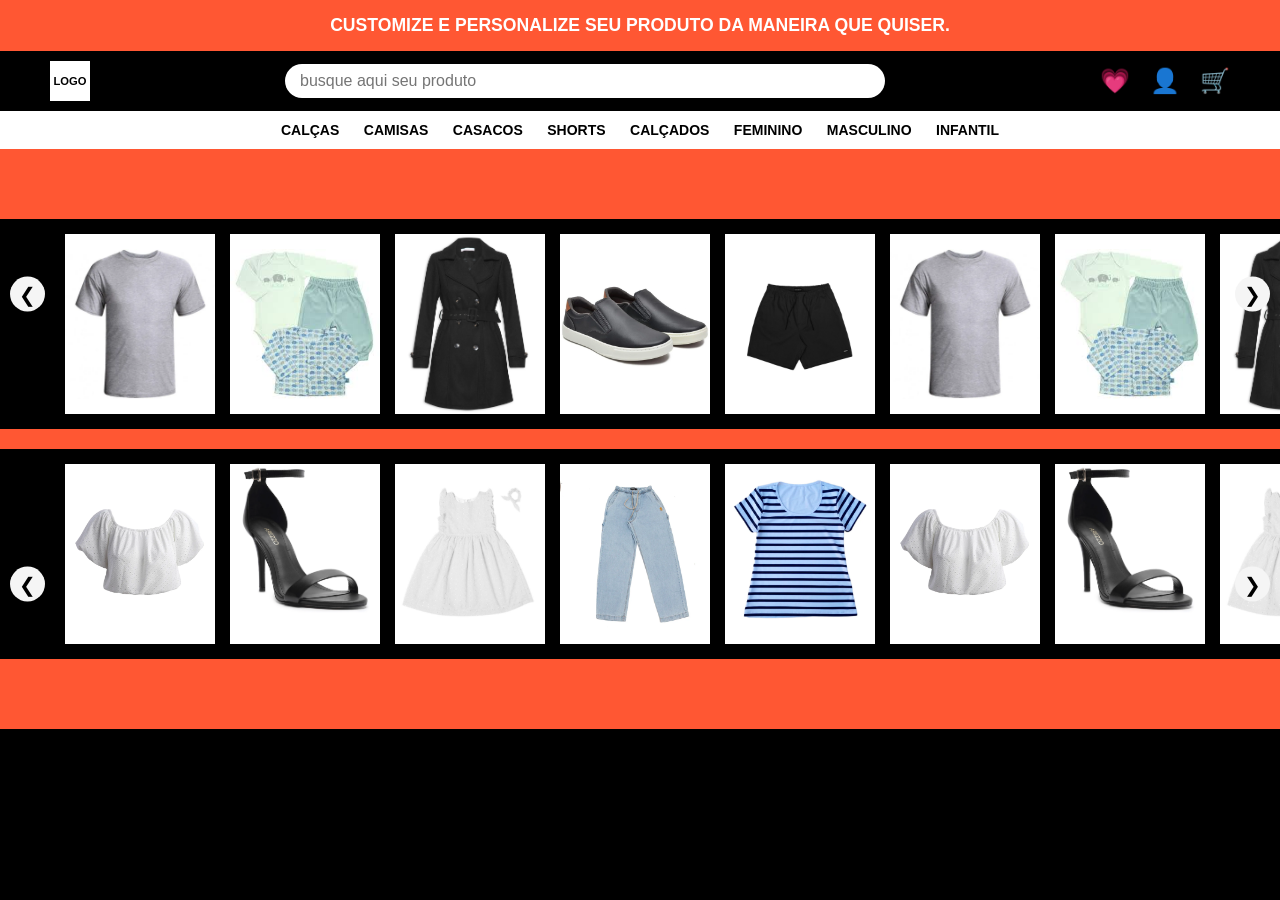
==== index.html @ 85ba28df "ajustes 1" ====
<!DOCTYPE html>
<html lang="pt-BR">
<head>
    <meta charset="UTF-8">
    <meta name="viewport" content="width=device-width, initial-scale=1.0">
    <title>InterAja - Loja</title>
    <link rel="stylesheet" href="style.css">
</head>
<body>

    <header class="topo">
        
        <h2 class="titulo-principal">CUSTOMIZE E PERSONALIZE SEU PRODUTO DA MANEIRA QUE QUISER.</h2>

        <div class="barra-busca-container">
            
            <div class="logo-placeholder">
                LOGO
            </div>

            <div class="barra-busca-wrapper">
                <input type="text" placeholder="busque aqui seu produto">
            </div>
            
            <div class="icons">
                <span class="icone-favoritos">💗</span> 
                <span class="icone-usuario">👤</span>
                <span class="icone-carrinho">🛒</span>
            </div>
        </div>
    </header>

    <nav class="menu">
        <a href="#">calças</a>
        <a href="#">camisas</a>
        <a href="#">casacos</a>
        <a href="#">shorts</a>
        <a href="#">calçados</a>
        <a href="#">feminino</a>
        <a href="#">masculino</a>
        <a href="#">infantil</a>
    </nav>

    <section class="linha-produtos">
        <div class="carrossel-wrapper">
          
            <div class="seta seta-esq">&#10094;</div>

            <div class="produtos" id="carrossel1">
                <img src="img/camisacinza.jpg" alt="Camisa Cinza">
                <img src="img/conjuntobb.jpg" alt="Conjunto Bebê">
                <img src="img/sobretudopreto.jpg" alt="Sobretudo Preto">
                <img src="img/sapatopreto.jpg" alt="Sapato Preto">
                <img src="img/shortpreto.jpg" alt="Short Preto">
                <img src="img/camisacinza.jpg" alt="Camisa Cinza">
                <img src="img/conjuntobb.jpg" alt="Conjunto Bebê">
                <img src="img/sobretudopreto.jpg" alt="Sobretudo Preto">
                <img src="img/sapatopreto.jpg" alt="Sapato Preto">
                <img src="img/shortpreto.jpg" alt="Short Preto">
            </div>

            <div class="seta seta-dir">&#10095;</div>
        </div>
    </section>

    <section class="linha-produtos">
        <div class="carrossel-wrapper">
            <div class="seta seta-esq">&#10094;</div>

            <div class="produtos" id="carrossel2">
                <img src="img/ciganinhabranca.jpg" alt="Ciganinha Branca">
                <img src="img/saltopreto.jpg" alt="Salto Preto">
                <img src="img/vestidinhoinfantil.jpg" alt="Vestido Infantil">
                <img src="img/calcabaggy.jpg" alt="Calça Baggy">
                <img src="img/blusalistrada.jpg" alt="Blusa Listrada">
                <img src="img/ciganinhabranca.jpg" alt="Ciganinha Branca">
                <img src="img/saltopreto.jpg" alt="Salto Preto">
                <img src="img/vestidinhoinfantil.jpg" alt="Vestido Infantil">
                <img src="img/calcabaggy.jpg" alt="Calça Baggy">
                <img src="img/blusalistrada.jpg" alt="Blusa Listrada">
            </div>

            <div class="seta seta-dir">&#10095;</div>
        </div>
    </section>

    <footer class="rodape-inferior">

            <div class="icones-ajuste">
                <span>&#9881;</span> 
            </div>

    </footer>

    <script src="script.js"></script>
</body>
</html>
---- style.css ----
* {
    margin: 0;
    padding: 0;
    box-sizing: border-box; 
}

body {
    /* O fundo do BODY deve ser PRETO, pois você quer as áreas das extremidades em preto */
    background: black; 
    font-family: Arial, Helvetica, sans-serif;
}

/* Opcional: Remova o margin: 0; do body já que o reset acima cobre */
/* body {
    margin: 0; 
    font-family: Arial, Helvetica, sans-serif;
    background: black; 
} */
/* --- TOPO (HEADER) --- */

.topo {
    background: black;
    padding: 0;
    color: white;
    font-weight: 600;
    display: flex;
    flex-direction: column; 
}

/* TÍTULO (CUSTOMIZE...) */
.titulo-principal {
    background: #FF5733; /* Cor Laranja/Vermelha */
    padding: 15px 20px;
    margin: 0;
    font-size: 1.1em;
    text-transform: uppercase;
    /* CORREÇÃO: Centraliza o texto do título */
    text-align: center; 
}

/* CONTAINER que envolve o Logo, busca e ícones */
.barra-busca-container {
    background: black;
    padding: 10px 50px;
    display: flex;
    align-items: center;
    justify-content: space-between; 
}

/* NOVO: Estilo para o Logo */
.logo-placeholder {
    width: 40px;
    height: 40px;
    background-color: white; 
    color: black;
    display: flex;
    justify-content: center;
    align-items: center;
    font-weight: bold;
    font-size: 0.7em;
    flex-shrink: 0; 
}

/* Campo de Busca (Wrapper) - CORREÇÃO DE CENTRALIZAÇÃO */
.barra-busca-wrapper {
    flex-grow: 1; 
    max-width: 600px; 
    /* TRUQUE: Centraliza o wrapper da busca no espaço restante entre Logo e Ícones */
    margin: 0 auto; 
}

.barra-busca-wrapper input {
    width: 100%;
    padding: 8px 15px;
    border: none;
    outline: none;
    border-radius: 20px;
    font-size: 16px;
}

/* ÍCONES */
.icons {
    display: flex;
    align-items: center;
}

.icons span {
    margin-left: 20px;
    font-size: 24px;
    color: white;
    cursor: pointer;
}


/* --- MENU DE CATEGORIAS (NAV) --- */

.menu {
    /* CORREÇÃO: Fundo Branco */
    background: white; 
    text-align: center;
    padding: 10px 0;
}

.menu a {
    margin: 0 10px;
    /* CORREÇÃO: Links em Preto para contraste com o fundo branco */
    color: black; 
    font-size: 14px;
    font-weight: bold; 
    text-decoration: none;
    text-transform: uppercase;
    white-space: nowrap; 
}

/* --- CARROSSEL --- */

/* --- CARROSSEL --- */

.linha-produtos {
    width: 100%;
    /* Mantenha este fundo preto. Ele garante que qualquer margem extra 
       que o carrossel não cubra seja preta, e ele é o container do carrossel. */
    background: black; 
    padding: 0; 
    min-height: 250px; 
}

/* mantém o padrão */
.carrossel-wrapper {
  padding: 30px 0;
}

/* mira o primeiro section.linha-produtos na página e altera só o carrossel dentro dele */
.linha-produtos:nth-of-type(1) .carrossel-wrapper {
  padding-top: 70px;
}
.linha-produtos:nth-of-type(2) .carrossel-wrapper {
    padding-bottom: 70px; /* Aumente aqui o valor */
}


.carrossel-wrapper {
    background: #FF5733;
    width: 100%;
    box-sizing: border-box;
    position: relative; 
    padding: 10px 0; /* ZERO nas laterais */
    
    display: flex;
    align-items: center;
    justify-content: space-between;
}

/* A seta em si */
/* A seta em si (regras gerais) */
.seta {
    width: 35px;
    height: 35px;
    border-radius: 50%;
    background: whitesmoke;
    display: flex;
    justify-content: center;
    align-items: center;
    font-size: 20px;
    cursor: pointer;
    flex-shrink: 0;
    color: black;
    
    /* ADIÇÃO ESSENCIAL: Retira do fluxo e permite posicionar */
    position: absolute; 
    
    /* Centraliza verticalmente (metade do topo + metade da altura da seta para cima) */
    top: 50%;
    transform: translateY(-50%); 
    
    /* REMOVER: Margem de segurança (não é mais necessária) */
    margin: 0; 
}

/* Posicionar Seta Esquerda na extremidade */
.seta-esq {
    /* CORREÇÃO: Fixa na borda esquerda do wrapper */
    left: 10px; 
}

/* Posicionar Seta Direita na extremidade */
.seta-dir {
    /* CORREÇÃO: Fixa na borda direita do wrapper */
    right: 10px; 
}

.produtos {
    background: black; 
    display: flex;
    gap: 15px; 
    overflow-x: hidden; 
    scroll-behavior: smooth;
    flex: 1; 
    
    /* CORREÇÃO: Adiciona padding para que as setas absolutas não cubram os itens */
    padding: 15px 50px; /* Padding de 50px para dar espaço às setas de 35px */
}
/* CORREÇÃO DE TAMANHO: Redução das imagens */
.produtos img {
    width: 150px; /* Mantendo o tamanho menor */
    height: 180px; /* Mantendo o tamanho menor */
    background: white;
    padding: 0;
    border-radius: 0;
    object-fit: contain; 
    flex-shrink: 0; 
}

/* NOVO: Ajustar a margem do primeiro item do carrossel para afastar da seta */
.produtos img:first-child {
    /* Adiciona uma margem extra no início para compensar o padding do wrapper e a margem da seta */
    margin-left: 15px; 
}
/* E o último item, se fosse visível (não é necessário para um carrossel oculto) */
/*
.produtos img:last-child {
    margin-right: 15px; 
}
*/

/* --- RODAPÉ INFERIOR --- */
.rodape-inferior {
    background: black;
    padding: 25px 0;

}
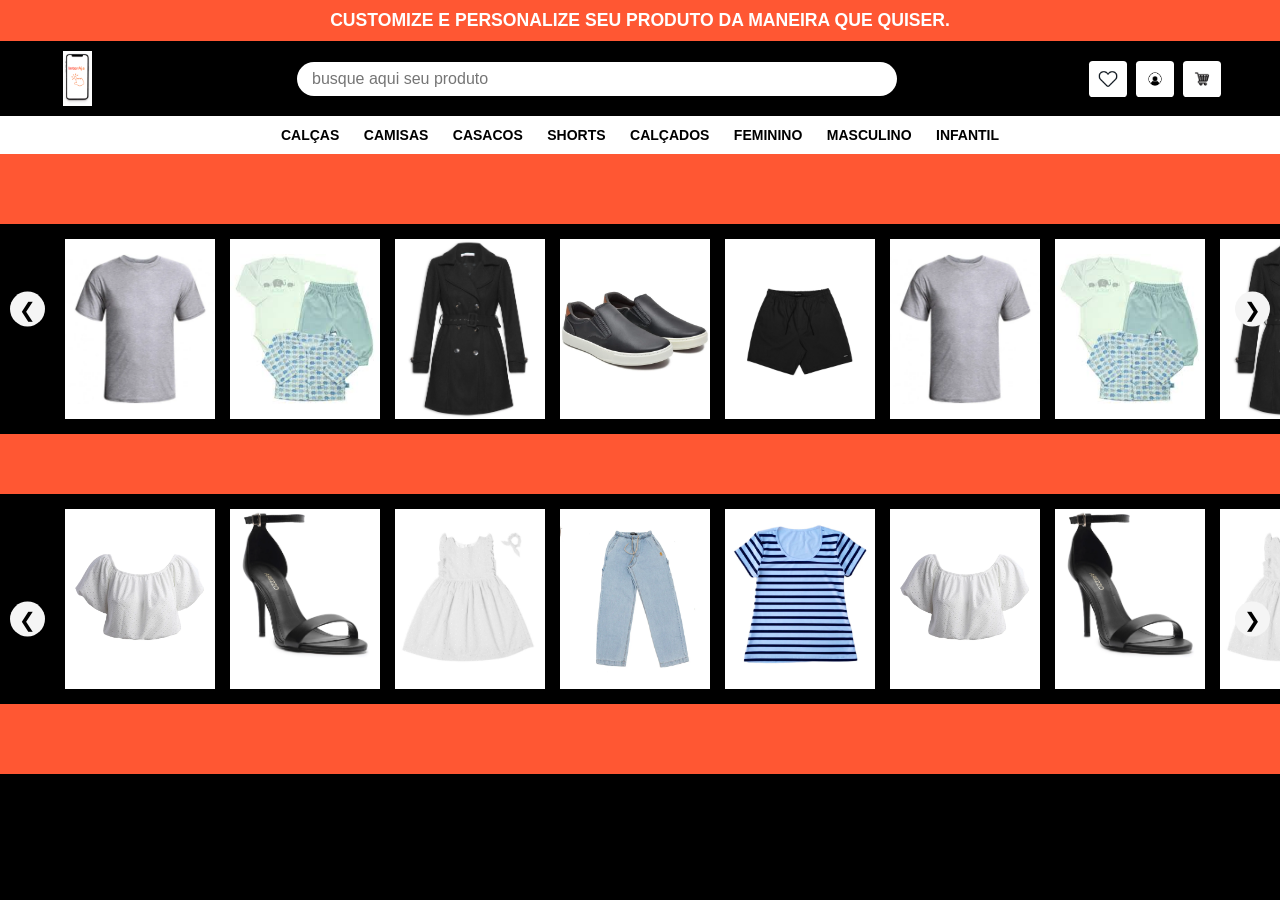
==== commit ebc9ad82: "logos" ====
--- a/index.html
+++ b/index.html
@@ -8,27 +8,34 @@
 </head>
 <body>
 
-    <header class="topo">
+<header class="topo">
+    <h2 class="titulo-principal">CUSTOMIZE E PERSONALIZE SEU PRODUTO DA MANEIRA QUE QUISER.</h2>
+
+    <div class="barra-busca-container">
         
-        <h2 class="titulo-principal">CUSTOMIZE E PERSONALIZE SEU PRODUTO DA MANEIRA QUE QUISER.</h2>
+<div class="logo-placeholder">
+    <img src="favicon/logo.png" alt="Logo">
+</div>
 
-        <div class="barra-busca-container">
-            
-            <div class="logo-placeholder">
-                LOGO
-            </div>
 
-            <div class="barra-busca-wrapper">
-                <input type="text" placeholder="busque aqui seu produto">
-            </div>
-            
-            <div class="icons">
-                <span class="icone-favoritos">💗</span> 
-                <span class="icone-usuario">👤</span>
-                <span class="icone-carrinho">🛒</span>
-            </div>
+        <div class="barra-busca-wrapper">
+            <input type="text" placeholder="busque aqui seu produto">
         </div>
-    </header>
+        
+        <div class="icons">
+            <button class="icone-favoritos">
+                <img src="favicon/favoritos.webp" alt="Favoritos">
+            </button> 
+            <button class="icone-usuario">
+                <img src="favicon/usuario.png" alt="Usuário">
+            </button>
+            <button class="icone-carrinho">
+                <img src="favicon/carrinho.webp" alt="Carrinho">
+            </button>
+        </div>
+    </div>
+</header>
+
 
     <nav class="menu">
         <a href="#">calças</a>
--- a/style.css
+++ b/style.css
@@ -16,7 +16,34 @@
     font-family: Arial, Helvetica, sans-serif;
     background: black; 
 } */
-/* --- TOPO (HEADER) --- */
+/* --- TOPO (HEADER) e logos e imagens --- */
+
+.logo-placeholder {
+    width: 60px;              /* ajuste o tamanho */
+    height: 60px;
+    background-image: url("favicon/logo.png");
+    background-size: contain; /* ajusta ao espaço */
+    background-repeat: no-repeat;
+    background-position: center;
+}
+
+.icons img {
+    width: 22px;
+    height: 20px;
+    object-fit: contain;
+}
+
+.icons button {
+    background: #ffffff;
+    padding: 8px;
+    border-radius: 10%;
+    border: none;
+    display: flex;
+    justify-content: center;
+    align-items: center;
+    margin-right: 9px;
+    cursor: pointer;
+}
 
 .topo {
     background: black;
@@ -30,7 +57,7 @@
 /* TÍTULO (CUSTOMIZE...) */
 .titulo-principal {
     background: #FF5733; /* Cor Laranja/Vermelha */
-    padding: 15px 20px;
+    padding: 10px 15px;
     margin: 0;
     font-size: 1.1em;
     text-transform: uppercase;
@@ -49,17 +76,20 @@
 
 /* NOVO: Estilo para o Logo */
 .logo-placeholder {
-    width: 40px;
-    height: 40px;
-    background-color: white; 
-    color: black;
+    width: 55px;
+    height: 55px;
     display: flex;
     justify-content: center;
     align-items: center;
-    font-weight: bold;
-    font-size: 0.7em;
-    flex-shrink: 0; 
-}
+    flex-shrink: 0;
+}
+
+.logo-placeholder img {
+    width: 100%;
+    height: 100%;
+    object-fit: contain;
+}
+
 
 /* Campo de Busca (Wrapper) - CORREÇÃO DE CENTRALIZAÇÃO */
 .barra-busca-wrapper {
@@ -125,11 +155,6 @@
     min-height: 250px; 
 }
 
-/* mantém o padrão */
-.carrossel-wrapper {
-  padding: 30px 0;
-}
-
 /* mira o primeiro section.linha-produtos na página e altera só o carrossel dentro dele */
 .linha-produtos:nth-of-type(1) .carrossel-wrapper {
   padding-top: 70px;
@@ -143,13 +168,18 @@
     background: #FF5733;
     width: 100%;
     box-sizing: border-box;
-    position: relative; 
-    padding: 10px 0; /* ZERO nas laterais */
-    
+    position: relative;
+    
+    /* deixe somente UM padding base */
+    padding: 30px 0;
+
     display: flex;
     align-items: center;
     justify-content: space-between;
 }
+
+
+
 
 /* A seta em si */
 /* A seta em si (regras gerais) */
@@ -230,3 +260,109 @@
 
 }
 
+
+
+
+
+/* ================================================= */
+/* === AJUSTES PARA TELAS MENORES QUE 768px (TABLET/CELULAR) === */
+/* ================================================= */
+@media (max-width: 768px) {
+    
+    /* TOPO: Empilha os elementos no container principal */
+    .barra-busca-container {
+        /* Desativa o Flexbox horizontal e transforma em uma coluna de itens */
+        flex-direction: column; 
+        padding: 10px 15px; /* Reduz o padding lateral */
+    }
+
+    /* TÍTULO PRINCIPAL: Ocupa toda a largura */
+    .titulo-principal {
+        font-size: 1em; /* Reduz um pouco o tamanho da fonte */
+    }
+
+    /* LOGO: Centraliza no topo */
+    .logo-placeholder {
+        margin-bottom: 10px;
+    }
+
+    /* BUSCA: Ocupa a largura total (ou quase) */
+    .barra-busca-wrapper {
+        width: 100%; /* Ocupa a largura total */
+        max-width: none; /* Remove a limitação de 600px */
+        margin: 5px 0; /* Espaçamento vertical */
+    }
+    
+    /* ÍCONES: Centraliza os ícones */
+    .icons {
+        justify-content: center;
+        width: 100%;
+        margin-top: 10px;
+    }
+    .icons span {
+        margin: 0 15px; /* Ajusta o espaçamento entre os ícones */
+    }
+}
+
+/* CONTINUA DENTRO do @media (max-width: 768px) ou em um novo bloco */
+@media (max-width: 768px) {
+    
+    /* ... (Estilos do TOPO acima) ... */
+
+    /* MENU: Permite a rolagem lateral (scroll) para muitos links */
+    .menu {
+        text-align: left; /* Alinha os links à esquerda */
+        white-space: nowrap; /* Mantém os links na mesma linha (se for o caso) */
+        overflow-x: auto; /* Adiciona barra de rolagem horizontal se necessário */
+        padding: 10px 15px; /* Adiciona padding lateral para que não encoste na borda */
+        
+        /* ADIÇÃO CRÍTICA: Esconde a barra de rolagem (opcional, para visual limpo) */
+        -ms-overflow-style: none; /* IE and Edge */
+        scrollbar-width: none; /* Firefox */
+    }
+    /* Para navegadores WebKit (Chrome, Safari) */
+    .menu::-webkit-scrollbar {
+        display: none;
+    }
+
+    .menu a {
+        font-size: 12px; /* Reduz o tamanho da fonte para caber mais */
+        margin: 0 8px; /* Reduz a margem entre os links */
+    }
+
+    .menu a:first-child {
+        margin-left: 0; /* Garante que o primeiro item comece na borda */
+    }
+}
+
+/* CONTINUA DENTRO do @media (max-width: 768px) ou em um novo bloco */
+@media (max-width: 768px) {
+
+    /* ... (Estilos do TOPO e MENU acima) ... */
+    
+    /* PRODUTOS: Ajusta o padding do carrossel para dar espaço às setas */
+    .produtos {
+        /* Reduz o padding lateral para 40px (mantendo 10px de margem) */
+        padding: 15px 40px; 
+        gap: 10px; /* Reduz o espaçamento entre as imagens */
+    }
+
+    /* IMAGENS: Torna o tamanho da imagem mais adaptável */
+    .produtos img {
+        /* Mantém o tamanho fixo, mas reduz um pouco para caber melhor */
+        width: 130px; 
+        height: 160px;
+    }
+
+    /* SETAS: Ajusta o tamanho e posicionamento se necessário */
+    .seta {
+        width: 30px; 
+        height: 30px;
+        font-size: 18px; 
+    }
+    
+    /* NOVO: Ajustar a margem do primeiro item para compensar o padding ajustado */
+    .produtos img:first-child {
+        margin-left: 0px; /* Como reduzimos o padding do .produtos, não precisa de margem extra aqui */
+    }
+}
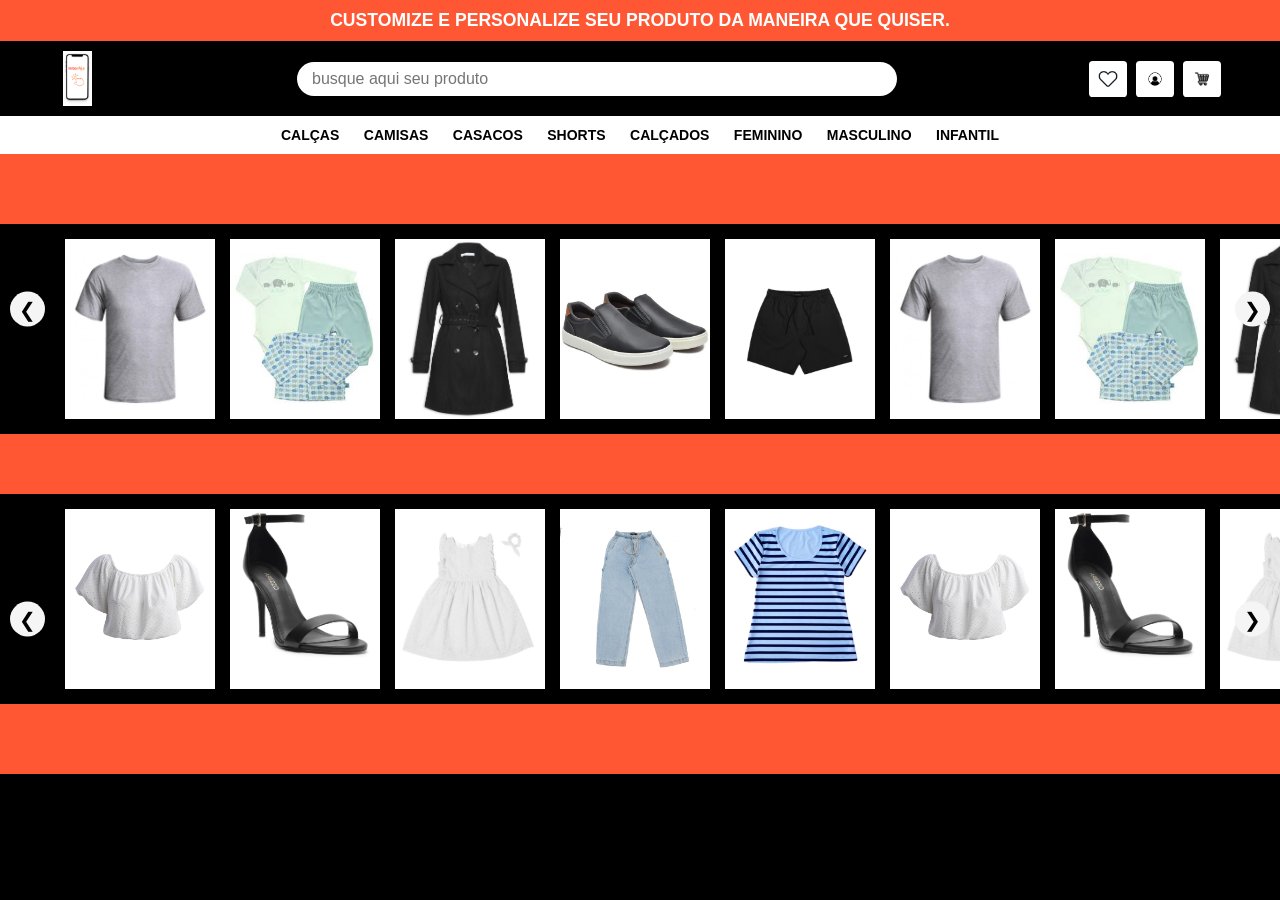
==== commit 9f8c03d7: "js" ====
--- a/index.html
+++ b/index.html
@@ -100,5 +100,18 @@
     </footer>
 
     <script src="script.js"></script>
+<div id="meuModal" class="modal">
+    <div class="modal-conteudo">
+        <span class="fechar">&times;</span>
+        <h2 id="tituloModal">O que deseja fazer?</h2>
+        <p id="textoModal"></p>
+
+        <div class="botoes-modal">
+            <button id="botaoModal">OK</button> 
+        </div>
+    </div>
+</div>
+
+
 </body>
 </html>
--- a/style.css
+++ b/style.css
@@ -9,6 +9,8 @@
     background: black; 
     font-family: Arial, Helvetica, sans-serif;
 }
+
+
 
 /* Opcional: Remova o margin: 0; do body já que o reset acima cobre */
 /* body {
@@ -177,8 +179,6 @@
     align-items: center;
     justify-content: space-between;
 }
-
-
 
 
 /* A seta em si */
@@ -365,4 +365,235 @@
     .produtos img:first-child {
         margin-left: 0px; /* Como reduzimos o padding do .produtos, não precisa de margem extra aqui */
     }
-}+}
+/* ============================= */
+/* MODAL LOGIN */
+/* ============================= */
+.modal-bg {
+    position: fixed;
+    top: 0;
+    left: 0;
+    width: 100%;
+    height: 100%;
+    background: rgba(0,0,0,0.8);
+    display: flex;
+    justify-content: center;
+    align-items: center;
+    z-index: 999;
+}
+
+.modal-box {
+    background: white;
+    padding: 30px;
+    border-radius: 12px;
+    width: 300px;
+    position: relative;
+    display: flex;
+    flex-direction: column;
+    gap: 10px;
+}
+
+.modal-box input {
+    width: 100%;
+    padding: 10px;
+    border-radius: 8px;
+    border: 1px solid #ccc;
+}
+
+.btn-login {
+    padding: 10px;
+    background: #FF5733;
+    border: none;
+    color: white;
+    border-radius: 8px;
+    cursor: pointer;
+    font-weight: 600;
+}
+
+.fechar-modal {
+    position: absolute;
+    right: 12px;
+    top: 10px;
+    cursor: pointer;
+    font-weight: bold;
+    font-size: 18px;
+}
+
+/* ============================= */
+/* CARRINHO LATERAL */
+/* ============================= */
+.carrinho-bg {
+    position: fixed;
+    top: 0;
+    right: 0;
+    width: 100%;
+    height: 100%;
+    background: rgba(0,0,0,0.4);
+    z-index: 999;
+}
+
+.carrinho-box {
+    position: absolute;
+    right: 0;
+    top: 0;
+    width: 320px;
+    height: 100%;
+    background: white;
+    padding: 20px;
+    animation: slideIn .3s ease forwards;
+}
+
+@keyframes slideIn {
+    from { right: -350px; }
+    to { right: 0; }
+}
+
+.fechar-carrinho {
+    position: absolute;
+    right: 15px;
+    top: 10px;
+    cursor: pointer;
+    font-size: 20px;
+    font-weight: bold;
+}
+.modal {
+    display: none; 
+    position: fixed;
+    z-index: 999999;
+    left: 0;
+    top: 0;
+    width: 100%;
+    height: 100%;
+    background: rgba(0,0,0,0.65);
+    backdrop-filter: blur(4px);
+    justify-content: center;
+    align-items: center;
+}
+
+.modal-conteudo {
+    background: #fff;
+    width: 350px;
+    max-width: 90%;
+    padding: 20px;
+    border-radius: 12px;
+    text-align: center;
+    position: relative;
+    animation: aparecer .25s ease-out;
+}
+
+@keyframes aparecer {
+    from { transform: scale(0.8); opacity: 0; }
+    to   { transform: scale(1); opacity: 1; }
+}
+
+.fechar {
+    position: absolute;
+    right: 12px;
+    top: 8px;
+    font-size: 25px;
+    cursor: pointer;
+}
+
+#botaoModal {
+    margin-top: 15px;
+    padding: 10px 25px;
+    border: none;
+    background: black;
+    color: white;
+    border-radius: 8px;
+    cursor: pointer;
+}
+.item-lista {
+    display: flex;
+    align-items: center;
+    gap: 12px;
+    background: #1a1a1a;
+    padding: 10px;
+    margin: 8px 0;
+    border-radius: 10px;
+    color: white;
+}
+
+.item-lista img {
+    width: 55px;
+    height: 55px;
+    border-radius: 8px;
+    object-fit: cover;
+}
+
+.btn-remover {
+    margin-left: auto;
+    background: #d9534f;
+    color: white;
+    border: none;
+    padding: 6px 12px;
+    border-radius: 6px;
+    cursor: pointer;
+    transition: 0.2s;
+}
+
+.btn-remover:hover {
+    background: #c9302c;
+}
+/* Modal */
+.modal {
+    display: none;
+    position: fixed;
+    z-index: 999999;
+    left: 0;
+    top: 0;
+    width: 100%;
+    height: 100%;
+    background: rgba(0,0,0,0.7);
+}
+
+/* Caixa */
+.modal-conteudo {
+    background: #ffffff;
+    width: 350px;
+    padding: 25px;
+    margin: 15% auto;
+    border-radius: 15px;
+    text-align: center;
+}
+
+.modal-conteudo h2 {
+    margin-bottom: 10px;
+    color: #000;
+}
+
+#textoModal {
+    color: #333;
+}
+
+.fechar {
+    float: right;
+    font-size: 24px;
+    cursor: pointer;
+}
+
+/* Botões estilizados */
+.botoes-modal {
+    display: flex;
+    justify-content: space-between;
+    margin-top: 20px;
+}
+
+.botoes-modal button {
+    width: 48%;
+    padding: 8px;
+    border: none;
+    border-radius: 8px;
+    cursor: pointer;
+    font-weight: bold;
+}
+
+#btnAddCarrinho {
+    background: #FF5733;
+    color: white;
+}
+
+#btnFavoritar {
+    background: black;
+    color: white;
+}
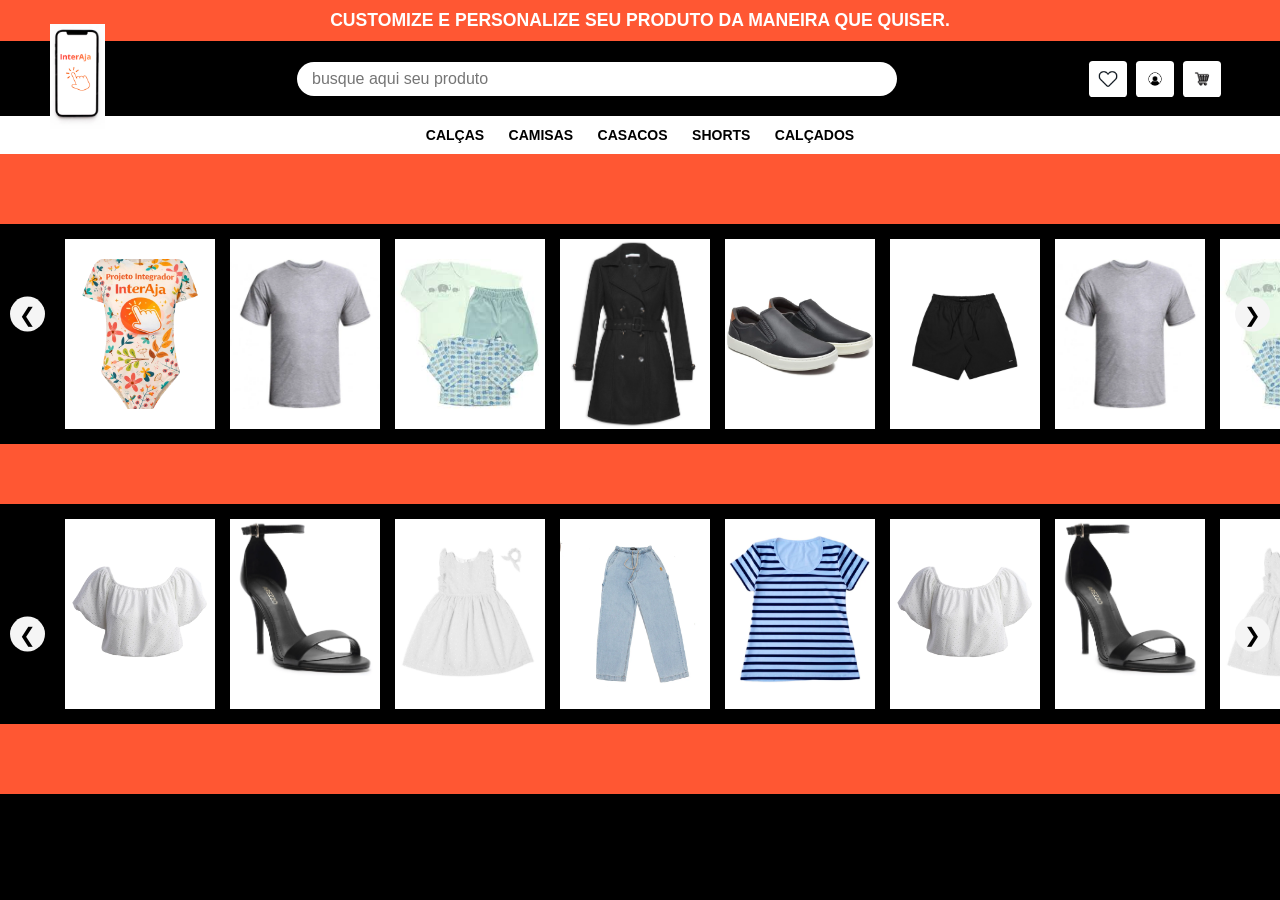
==== commit c13f61ca: "quase f" ====
--- a/index.html
+++ b/index.html
@@ -14,8 +14,11 @@
     <div class="barra-busca-container">
         
 <div class="logo-placeholder">
-    <img src="favicon/logo.png" alt="Logo">
+    <a href="index.html">
+        <img src="favicon/logo.png" alt="Logo">
+    </a>
 </div>
+
 
 
         <div class="barra-busca-wrapper">
@@ -38,14 +41,11 @@
 
 
     <nav class="menu">
-        <a href="#">calças</a>
-        <a href="#">camisas</a>
-        <a href="#">casacos</a>
-        <a href="#">shorts</a>
-        <a href="#">calçados</a>
-        <a href="#">feminino</a>
-        <a href="#">masculino</a>
-        <a href="#">infantil</a>
+        <a href="calcas.html">calças</a>
+        <a href="camisas.html">camisas</a>
+        <a href="casacos.html">casacos</a>
+        <a href="shorts.html">shorts</a>
+        <a href="calcados.html">calçados</a>
     </nav>
 
     <section class="linha-produtos">
@@ -54,6 +54,7 @@
             <div class="seta seta-esq">&#10094;</div>
 
             <div class="produtos" id="carrossel1">
+                <img src="img/bodyinfantilprincipal.png" alt="Body">
                 <img src="img/camisacinza.jpg" alt="Camisa Cinza">
                 <img src="img/conjuntobb.jpg" alt="Conjunto Bebê">
                 <img src="img/sobretudopreto.jpg" alt="Sobretudo Preto">
--- a/style.css
+++ b/style.css
@@ -233,7 +233,7 @@
 /* CORREÇÃO DE TAMANHO: Redução das imagens */
 .produtos img {
     width: 150px; /* Mantendo o tamanho menor */
-    height: 180px; /* Mantendo o tamanho menor */
+    height: 190px; /* Mantendo o tamanho menor */
     background: white;
     padding: 0;
     border-radius: 0;
@@ -597,3 +597,141 @@
     background: black;
     color: white;
 }
+/* ============================= */
+/* BOTÕES DE TAMANHO – PRODUTO */
+/* ============================= */
+
+#tamanhos {
+    display: flex;
+    gap: 12px;
+}
+
+.btn-tamanho {
+    width: 45px;
+    height: 45px;
+    border-radius: 10px;
+    background: black;
+    color: white;
+    border: 2px solid #FF5733;
+    font-weight: bold;
+    font-size: 14px;
+    cursor: pointer;
+    transition: 0.2s ease;
+}
+
+/* Hover */
+.btn-tamanho:hover {
+    background: #FF5733;
+    color: white;
+}
+
+/* Selecionado (JS aplica background) */
+.btn-tamanho[style*="FF5733"] {
+    box-shadow: 0 0 0 2px rgba(255, 87, 51, 0.4);
+}
+
+/* Responsivo */
+@media (max-width: 768px) {
+    .btn-tamanho {
+        width: 40px;
+        height: 40px;
+        font-size: 13px;
+    }
+}
+/* ===============================
+   BOTÕES DE VARIAÇÃO (TAMANHO / TECIDO / COR)
+================================ */
+
+.btn-tamanho,
+.btn-tecido,
+.btn-cor {
+    padding: 10px 18px;
+    border-radius: 8px;
+    border: 2px solid #ddd;
+    background: #f5f5f5;
+    color: #000;
+    font-weight: 600;
+    cursor: pointer;
+    transition: all 0.25s ease;
+    min-width: 60px;
+    text-align: center;
+}
+
+/* Hover */
+.btn-tamanho:hover,
+.btn-tecido:hover,
+.btn-cor:hover {
+    border-color: #FF5733;
+    color: #FF5733;
+    background: #fff;
+}
+
+/* Ativo (quando selecionado pelo JS) */
+.btn-tamanho[style*="FF5733"],
+.btn-tecido[style*="FF5733"],
+.btn-cor[style*="FF5733"] {
+    background: #FF5733 !important;
+    color: #fff !important;
+    border-color: #FF5733 !important;
+}
+
+/* ===============================
+   CORES (visual melhor)
+================================ */
+
+.btn-cor {
+    position: relative;
+    padding-left: 40px;
+}
+
+/* Bolinha da cor */
+.btn-cor::before {
+    content: "";
+    width: 16px;
+    height: 16px;
+    border-radius: 50%;
+    position: absolute;
+    left: 12px;
+    top: 50%;
+    transform: translateY(-50%);
+    border: 1px solid #333;
+}
+
+/* Cores específicas */
+.btn-cor:nth-child(1)::before { background: #007BFF; } /* Azul */
+.btn-cor:nth-child(2)::before { background: #DC3545; } /* Vermelho */
+.btn-cor:nth-child(3)::before { background: #28A745; } /* Verde */
+.btn-cor:nth-child(4)::before { background: #FFC107; } /* Amarelo */
+.btn-cor:nth-child(5)::before { background: #000; }     /* Preto */
+
+/* ===============================
+   RESPONSIVO
+================================ */
+
+@media (max-width: 600px) {
+    .btn-tamanho,
+    .btn-tecido,
+    .btn-cor {
+        padding: 10px 14px;
+        font-size: 14px;
+    }
+}
+.categoria {
+    background: black;
+    padding: 40px 20px;
+    min-height: 70vh;
+}
+
+.categoria h1 {
+    color: white;
+    text-align: center;
+    margin-bottom: 30px;
+}
+
+.produtos-grid {
+    display: grid;
+    grid-template-columns: repeat(auto-fit, minmax(220px, 1fr));
+    gap: 25px;
+    max-width: 1200px;
+    margin: auto;
+}
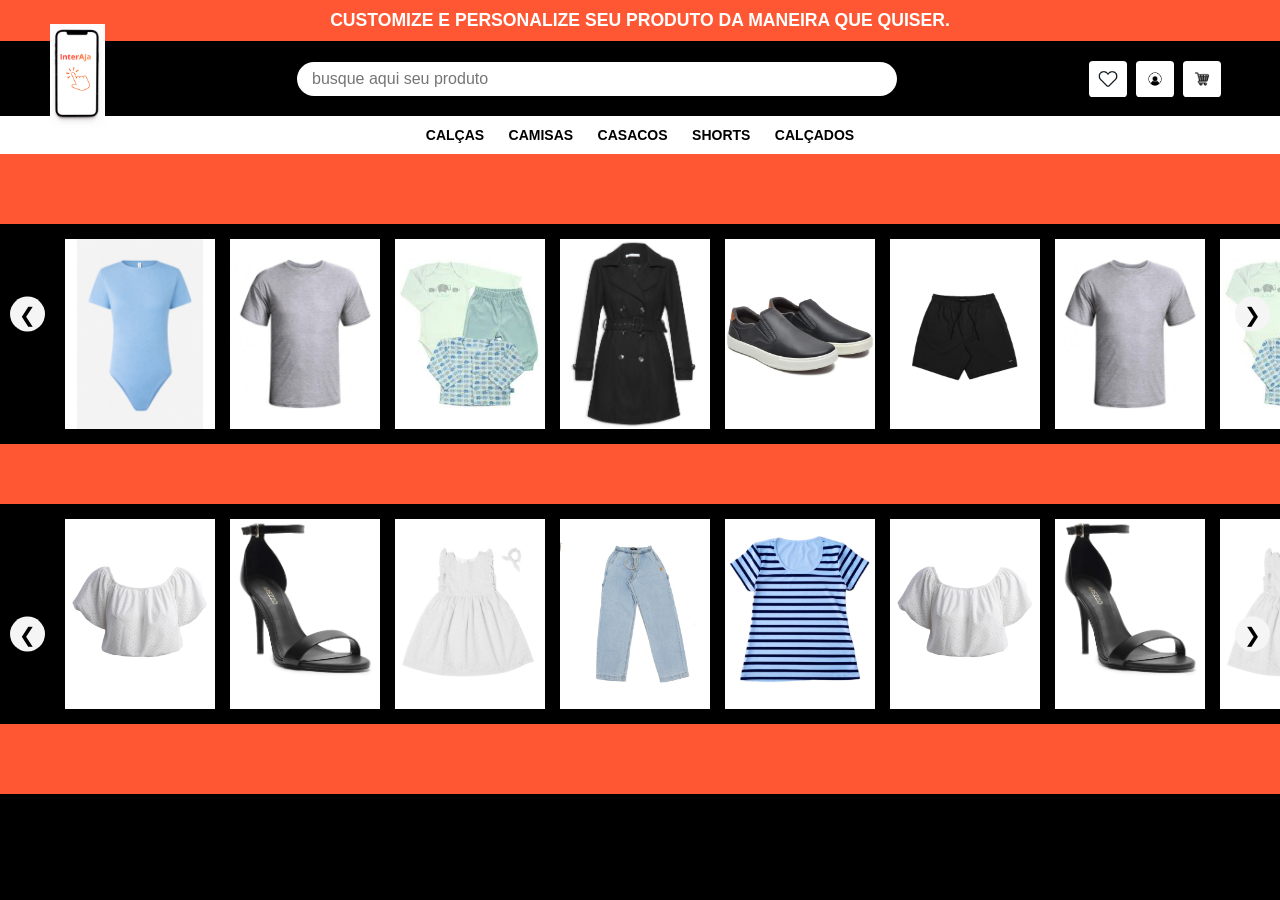
==== commit 0dea5621: "commit final" ====
--- a/index.html
+++ b/index.html
@@ -54,7 +54,7 @@
             <div class="seta seta-esq">&#10094;</div>
 
             <div class="produtos" id="carrossel1">
-                <img src="img/bodyinfantilprincipal.png" alt="Body">
+                <img src="img/BODY_AZUL.png" alt="Body">
                 <img src="img/camisacinza.jpg" alt="Camisa Cinza">
                 <img src="img/conjuntobb.jpg" alt="Conjunto Bebê">
                 <img src="img/sobretudopreto.jpg" alt="Sobretudo Preto">
--- a/style.css
+++ b/style.css
@@ -735,3 +735,275 @@
     max-width: 1200px;
     margin: auto;
 }
+/* ===============================
+   CORREÇÃO RESPONSIVA – BOTÕES DE COR (CELULAR)
+================================ */
+@media (max-width: 480px) {
+
+    .btn-cor {
+        padding: 8px 12px;
+        padding-left: 32px; /* reduz espaço da bolinha */
+        font-size: 13px;
+        min-width: auto;
+    }
+
+    .btn-cor::before {
+        width: 12px;
+        height: 12px;
+        left: 10px; /* aproxima da borda */
+    }
+}
+.modal {
+    display: none;
+    position: fixed;
+    inset: 0;
+    background: rgba(0,0,0,0.7);
+    justify-content: center;
+    align-items: center;
+    z-index: 9999;
+}
+
+.modal-preview {
+    background: #fff;
+    width: 90%;
+    max-width: 900px;
+    border-radius: 20px;
+    overflow: hidden;
+}
+
+.modal-header {
+    background: linear-gradient(to right, red, orange);
+    color: white;
+    padding: 15px 20px;
+    display: flex;
+    justify-content: space-between;
+    align-items: center;
+}
+
+.modal-body {
+    display: flex;
+    gap: 30px;
+    padding: 30px;
+    flex-wrap: wrap;
+}
+
+.preview-imagem img {
+    max-width: 350px;
+    width: 100%;
+}
+
+.preview-info p {
+    margin: 8px 0;
+    font-size: 16px;
+}
+
+.modal-footer {
+    padding: 20px;
+    display: flex;
+    justify-content: space-between;
+}
+
+.modal-footer button {
+    padding: 12px 20px;
+    border-radius: 10px;
+    border: none;
+    cursor: pointer;
+}
+
+.btn-confirmar {
+    background: #ff5733;
+    color: white;
+}
+.area-adicionar-texto {
+  margin-top: 20px;
+  text-align: center;
+}
+
+.titulo-adicionar-texto {
+  font-weight: bold;
+  margin-bottom: 8px;
+}
+
+.input-texto {
+  width: 80%;
+  padding: 10px;
+  border-radius: 6px;
+  border: 1px solid #ccc;
+  margin-bottom: 10px;
+}
+
+.btn-confirmar-texto {
+  background: #ff5a2c;
+  color: white;
+  border: none;
+  padding: 10px 18px;
+  border-radius: 6px;
+  cursor: pointer;
+}
+
+.btn-confirmar-texto:hover {
+  opacity: 0.9;
+}
+.area-design-escolhido {
+    margin-top: 25px;
+    text-align: center;
+}
+
+.titulo-design {
+    font-weight: bold;
+    margin-bottom: 10px;
+}
+
+.imagem-design {
+    width: 140px;
+    border-radius: 10px;
+    background: #f5f5f5;
+    padding: 10px;
+}
+.imagem-design {
+    width: 140px;
+    border-radius: 10px;
+    background: #f5f5f5;
+    padding: 10px;
+    cursor: pointer;
+    transition: 0.2s ease;
+    border: 3px solid transparent;
+}
+
+.imagem-design:hover {
+    transform: scale(1.05);
+}
+
+.imagem-design.selecionado {
+    border: 3px solid #FF5733;
+    box-shadow: 0 0 15px rgba(255, 87, 51, 0.6);
+    transform: scale(1.05);
+}
+.biblioteca-estampas {
+    display: flex;
+    gap: 12px;
+    flex-wrap: wrap;
+    margin-top: 10px;
+}
+
+.estampa {
+    width: 90px;
+    text-align: center;
+    cursor: pointer;
+    border: 2px solid transparent;
+    border-radius: 10px;
+    padding: 6px;
+    transition: 0.2s ease;
+    background: #f5f5f5;
+}
+
+.estampa img {
+    width: 100%;
+    height: 70px;          /* ALTURA FIXA IGUAL PARA TODAS */
+    object-fit: cover;     /* corta sem deformar */
+    border-radius: 6px;
+    background: #fff;
+}
+
+
+.estampa span {
+    display: block;
+    margin-top: 5px;
+    font-size: 13px;
+}
+
+.estampa:hover {
+    transform: scale(1.05);
+}
+
+.estampa.selecionada {
+    border: 2px solid #FF5733;
+    box-shadow: 0 0 10px rgba(255,87,51,0.5);
+}
+/* =====================================
+   PATCH DE RESPONSIVIDADE – NÃO ALTERA LAYOUT
+===================================== */
+
+@media (max-width: 768px) {
+
+  /* TOPO */
+  .barra-busca-container {
+    flex-direction: column !important;
+    align-items: stretch !important;
+    padding: 10px 12px !important;
+    gap: 10px !important;
+  }
+
+  .logo-placeholder {
+    margin: 0 auto !important;
+  }
+
+  .barra-busca-wrapper {
+    width: 100% !important;
+    max-width: 100% !important;
+    margin: 0 !important;
+  }
+
+  .icons {
+    justify-content: center !important;
+    width: 100% !important;
+  }
+
+  /* MENU */
+  .menu {
+    overflow-x: auto !important;
+    white-space: nowrap !important;
+    text-align: left !important;
+  }
+
+  .menu::-webkit-scrollbar {
+    display: none;
+  }
+
+  /* CARROSSEL */
+  .produtos {
+    padding: 10px 40px !important;
+    gap: 10px !important;
+    overflow-x: hidden !important;
+  }
+
+  .produtos img {
+    width: clamp(110px, 32vw, 150px) !important;
+    height: auto !important;
+  }
+
+  .seta {
+    width: 28px !important;
+    height: 28px !important;
+    font-size: 16px !important;
+  }
+
+  .seta-esq {
+    left: 5px !important;
+  }
+
+  .seta-dir {
+    right: 5px !important;
+  }
+}
+/* ===============================
+   CORREÇÃO DEFINITIVA MOBILE
+================================ */
+
+img {
+  max-width: 100%;
+  height: auto;
+}
+
+/* evita imagem dominar a tela */
+.produtos img,
+#produtoImagem,
+.preview-imagem img {
+  max-height: 70vh;
+  object-fit: contain;
+}
+
+/* garante que modais fiquem acima */
+.modal {
+  z-index: 999999 !important;
+}
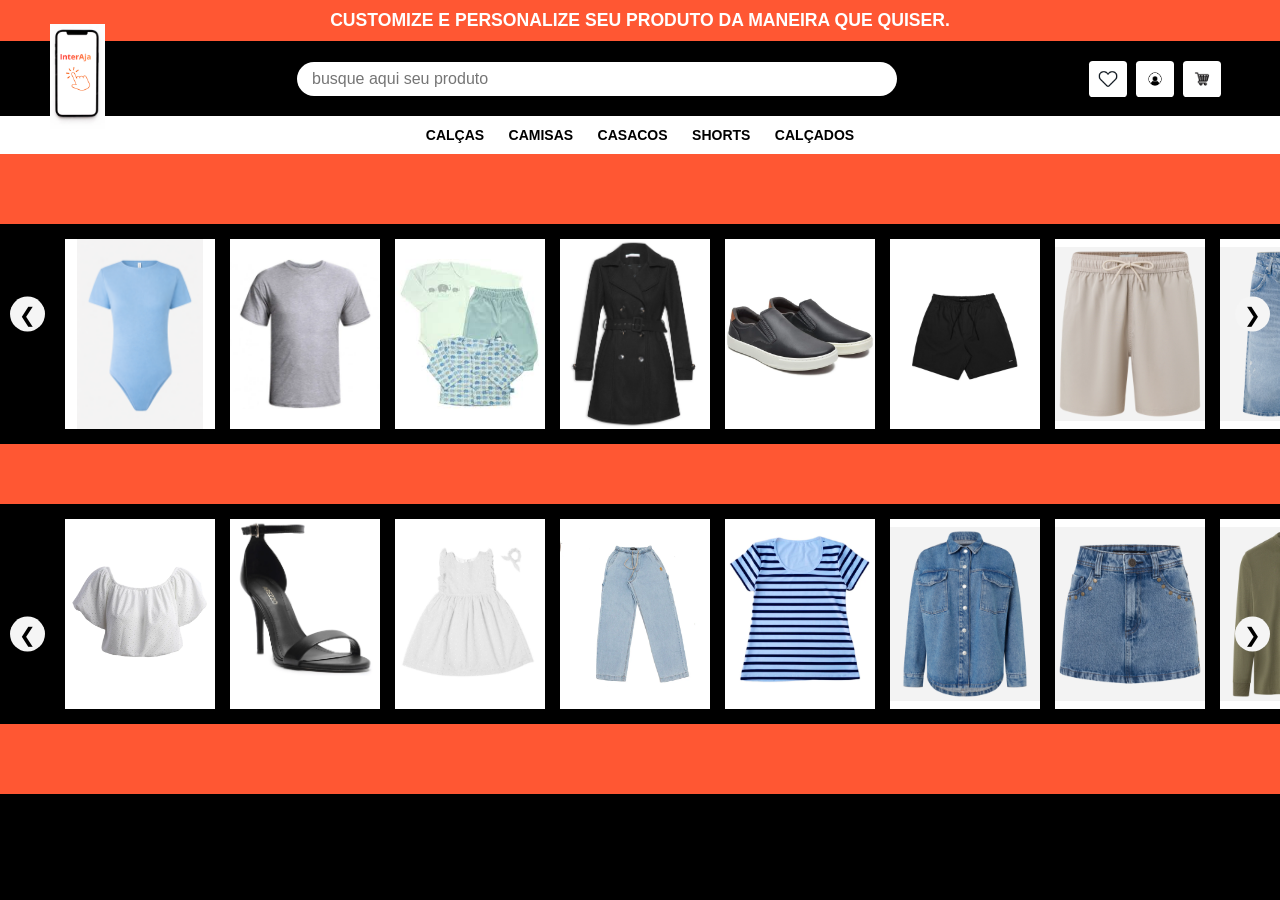
==== commit b92bb379: "commit img" ====
--- a/index.html
+++ b/index.html
@@ -3,7 +3,7 @@
 <head>
     <meta charset="UTF-8">
     <meta name="viewport" content="width=device-width, initial-scale=1.0">
-    <title>InterAja - Loja</title>
+    <title>InterAja - Site</title>
     <link rel="stylesheet" href="style.css">
 </head>
 <body>
@@ -60,11 +60,11 @@
                 <img src="img/sobretudopreto.jpg" alt="Sobretudo Preto">
                 <img src="img/sapatopreto.jpg" alt="Sapato Preto">
                 <img src="img/shortpreto.jpg" alt="Short Preto">
-                <img src="img/camisacinza.jpg" alt="Camisa Cinza">
-                <img src="img/conjuntobb.jpg" alt="Conjunto Bebê">
-                <img src="img/sobretudopreto.jpg" alt="Sobretudo Preto">
-                <img src="img/sapatopreto.jpg" alt="Sapato Preto">
-                <img src="img/shortpreto.jpg" alt="Short Preto">
+                <img src="img/shortbege,png" alt="Short Bege">
+                <img src="img/shortjeans.png" alt="Short Jeans">
+                <img src="img/camisapreta.png" alt="Camisa Preta">
+                <img src="img/ciganinha.png" alt="Ciganinha">
+                <img src="img/blusavermelha.png" alt="Blusa Vermelha">
             </div>
 
             <div class="seta seta-dir">&#10095;</div>
@@ -81,11 +81,11 @@
                 <img src="img/vestidinhoinfantil.jpg" alt="Vestido Infantil">
                 <img src="img/calcabaggy.jpg" alt="Calça Baggy">
                 <img src="img/blusalistrada.jpg" alt="Blusa Listrada">
-                <img src="img/ciganinhabranca.jpg" alt="Ciganinha Branca">
-                <img src="img/saltopreto.jpg" alt="Salto Preto">
-                <img src="img/vestidinhoinfantil.jpg" alt="Vestido Infantil">
-                <img src="img/calcabaggy.jpg" alt="Calça Baggy">
-                <img src="img/blusalistrada.jpg" alt="Blusa Listrada">
+                <img src="img/jaquetajeans.png" alt="Jaqueta Jeans">
+                <img src="img/saiajenas.png" alt="Saia Jeans">
+                <img src="img/camisamasculina.png" alt="Camisa">
+                <img src="img/blazer.png" alt="Blazes">
+                <img src="img/vestido.png" alt="Vestido">
             </div>
 
             <div class="seta seta-dir">&#10095;</div>
--- a/style.css
+++ b/style.css
@@ -1007,3 +1007,86 @@
 .modal {
   z-index: 999999 !important;
 }
+/* =====================================
+   CORREÇÃO SCROLL MODAL – MOBILE
+===================================== */
+
+@media (max-width: 768px) {
+
+  /* o fundo do modal continua fixo */
+  .modal {
+    align-items: flex-start !important;
+    overflow-y: auto !important;
+  }
+
+  /* caixa do modal */
+  .modal-preview {
+    margin: 20px auto !important;
+    max-height: calc(100vh - 40px) !important;
+    overflow-y: auto !important;
+    -webkit-overflow-scrolling: touch;
+  }
+
+  /* corpo interno */
+  .modal-body {
+    max-height: none !important;
+    overflow: visible !important;
+    flex-direction: column;
+  }
+
+}
+/* ===============================
+   ESCOLHER DESIGN + BOTÃO MAIS
+================================ */
+
+.titulo-design-wrapper {
+    display: flex;
+    align-items: center;
+    justify-content: center;
+    gap: 10px;
+    margin-bottom: 10px;
+}
+
+.btn-mais-design {
+    width: 28px;
+    height: 28px;
+    border-radius: 50%;
+    border: 2px solid #FF5733;
+    background: #fff;
+    color: #FF5733;
+    font-size: 20px;
+    font-weight: bold;
+    line-height: 1;
+    cursor: pointer;
+    display: flex;
+    align-items: center;
+    justify-content: center;
+    transition: 0.2s ease;
+}
+
+.btn-mais-design:hover {
+    background: #FF5733;
+    color: #fff;
+    transform: scale(1.1);
+}
+/* ===============================
+   PADRONIZA TAMANHO DOS DESIGNS
+================================ */
+
+.imagem-design {
+    width: 80px;      /* ajuste se quiser maior/menor */
+    height: 80px;
+    object-fit: contain;
+    cursor: pointer;
+    transition: transform 0.2s ease;
+}
+
+.imagem-design:hover {
+    transform: scale(1.05);
+}
+
+/* efeito quando selecionado (opcional) */
+.imagem-design.selecionado {
+    outline: 3px solid #FF5733;
+    border-radius: 8px;
+}
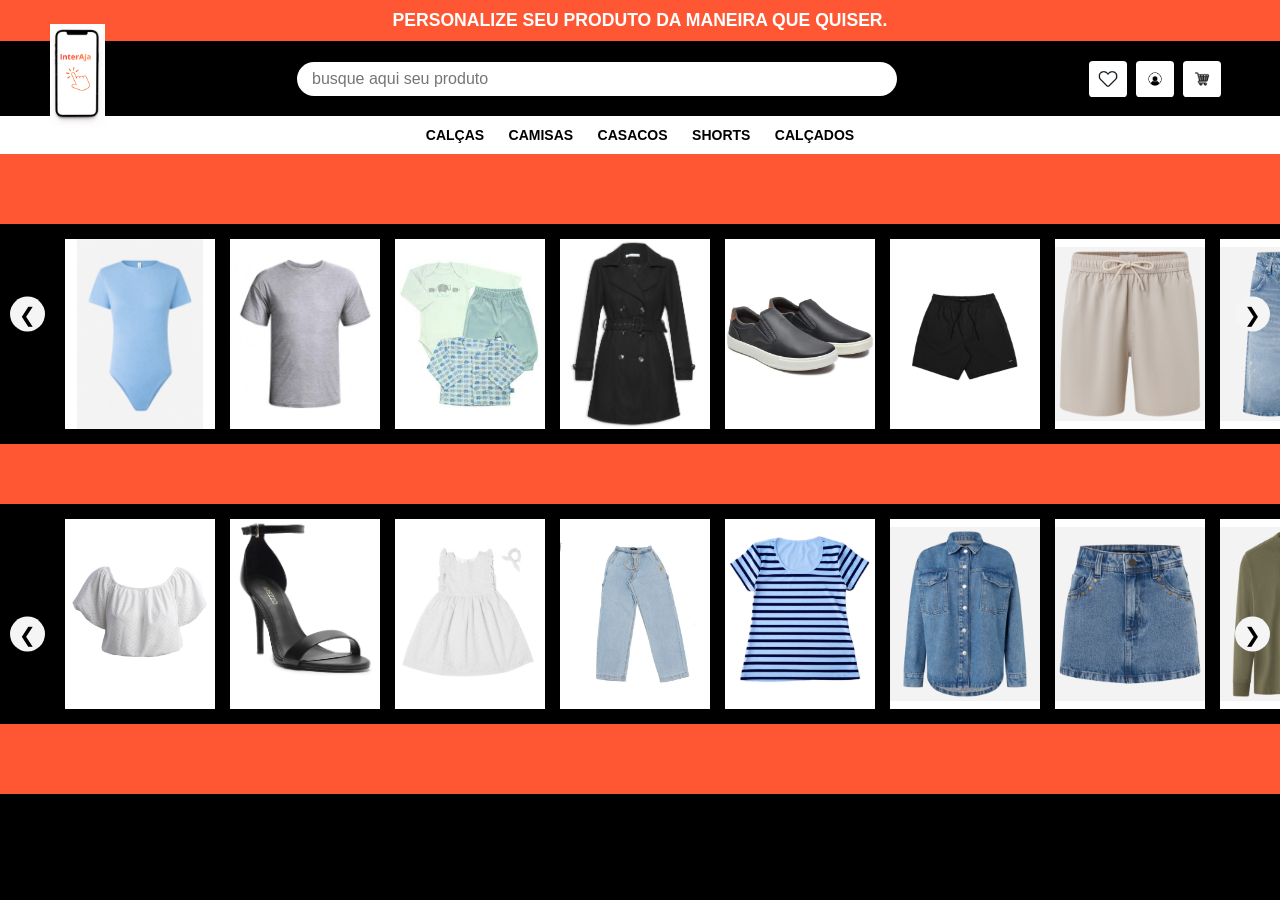
==== commit 9290f736: "commit final" ====
--- a/index.html
+++ b/index.html
@@ -9,7 +9,7 @@
 <body>
 
 <header class="topo">
-    <h2 class="titulo-principal">CUSTOMIZE E PERSONALIZE SEU PRODUTO DA MANEIRA QUE QUISER.</h2>
+    <h2 class="titulo-principal">PERSONALIZE SEU PRODUTO DA MANEIRA QUE QUISER.</h2>
 
     <div class="barra-busca-container">
         
